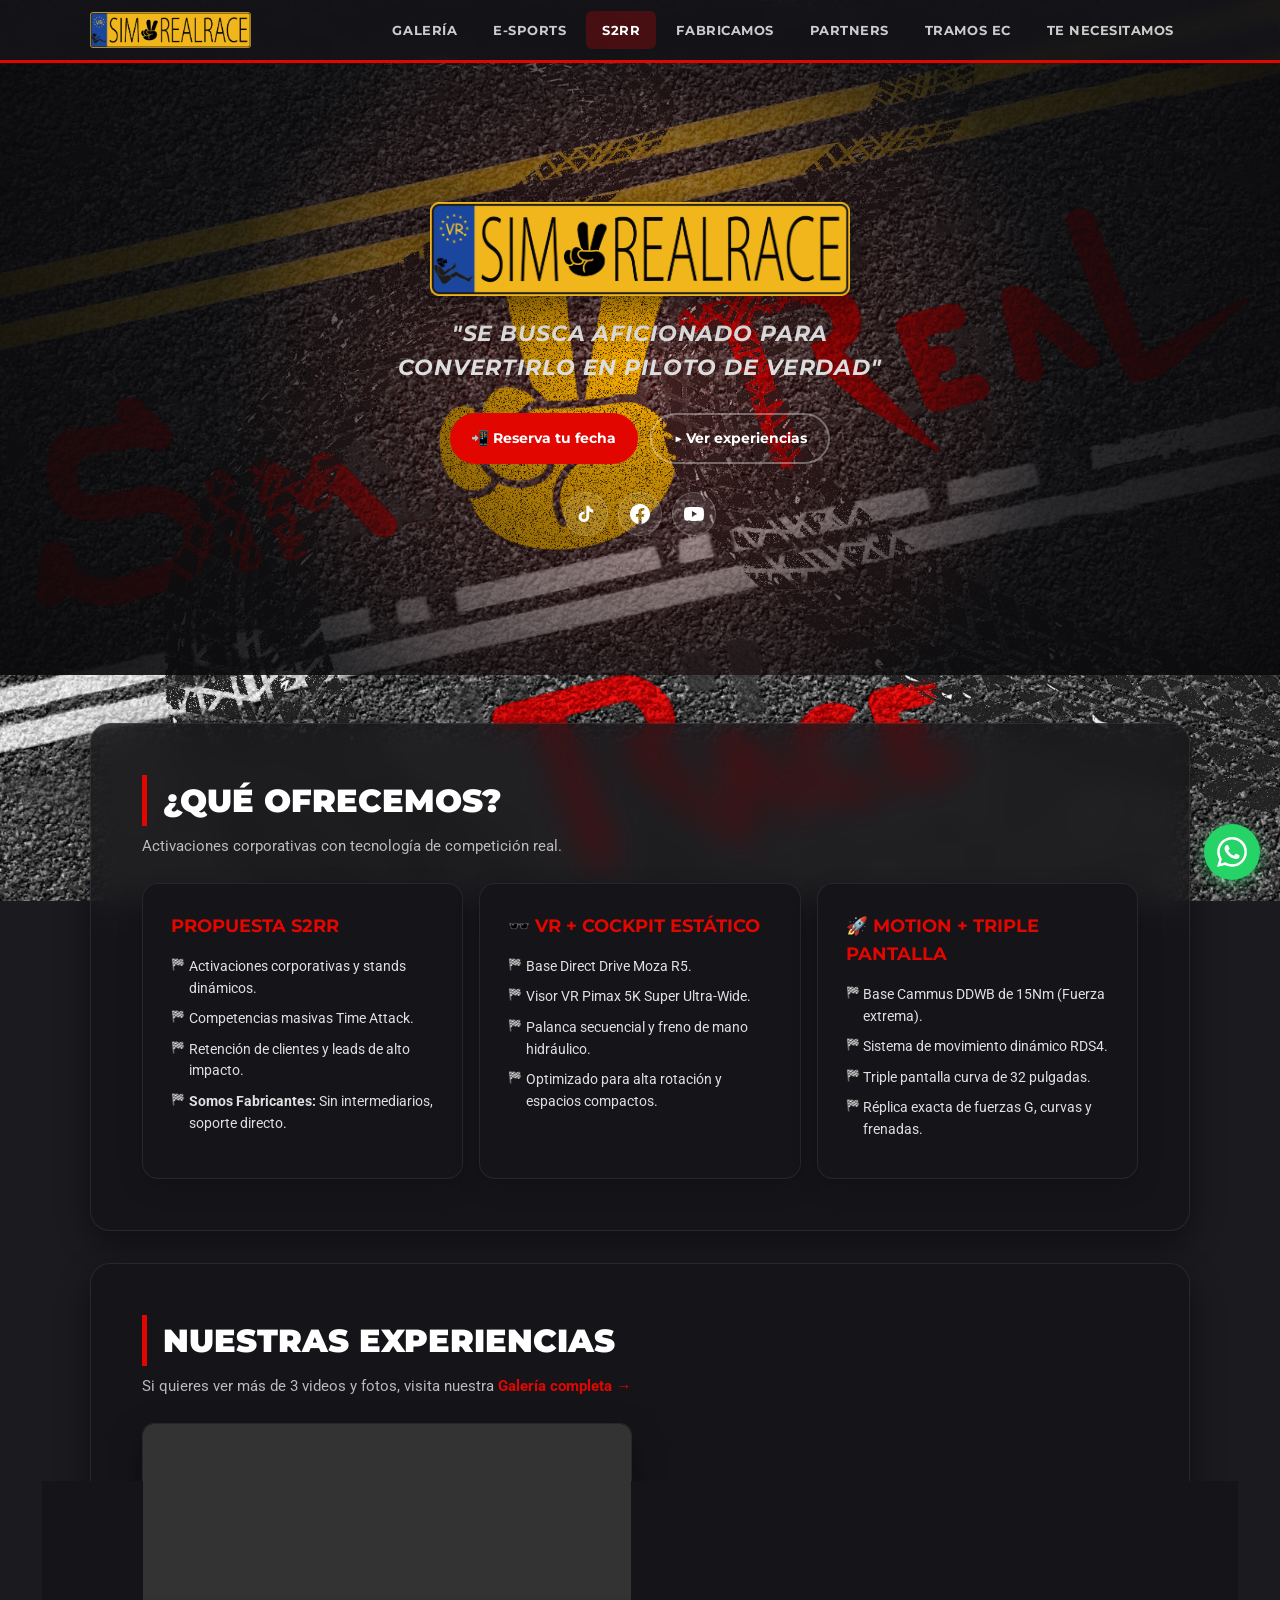
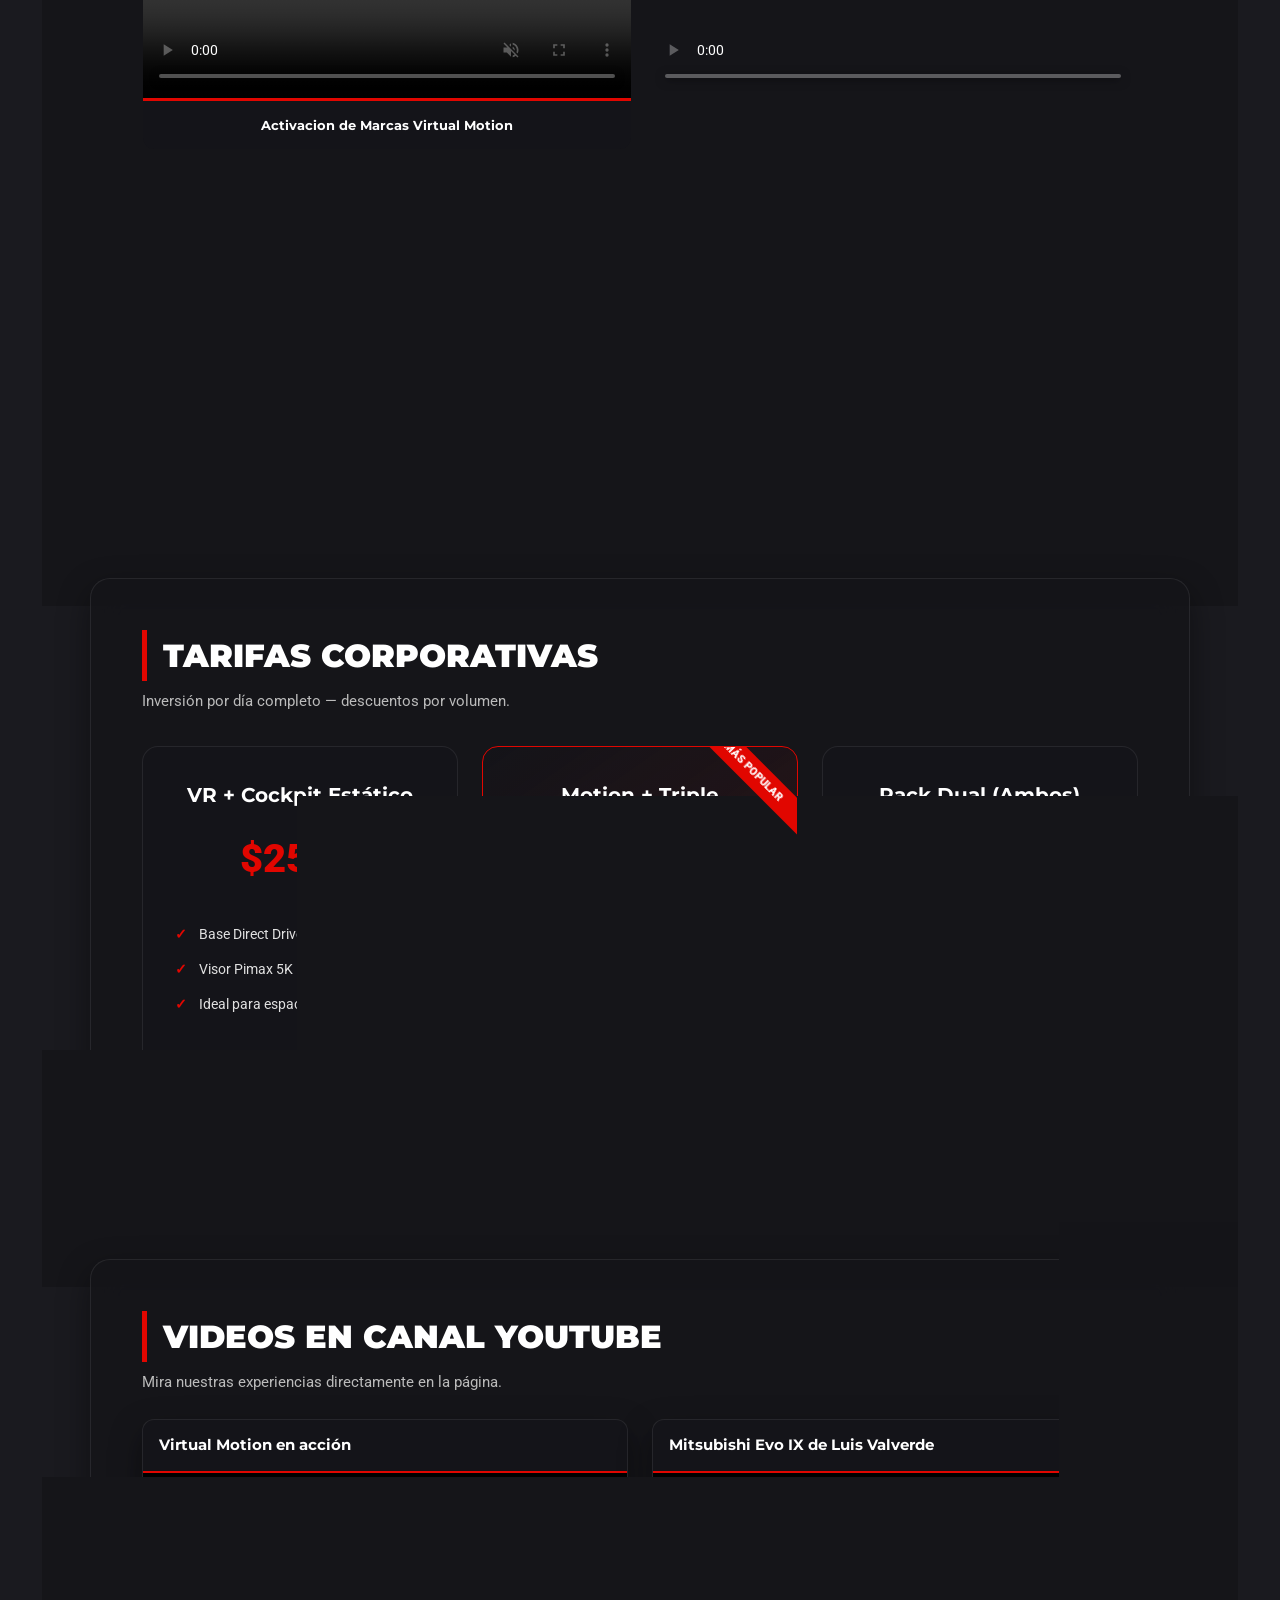
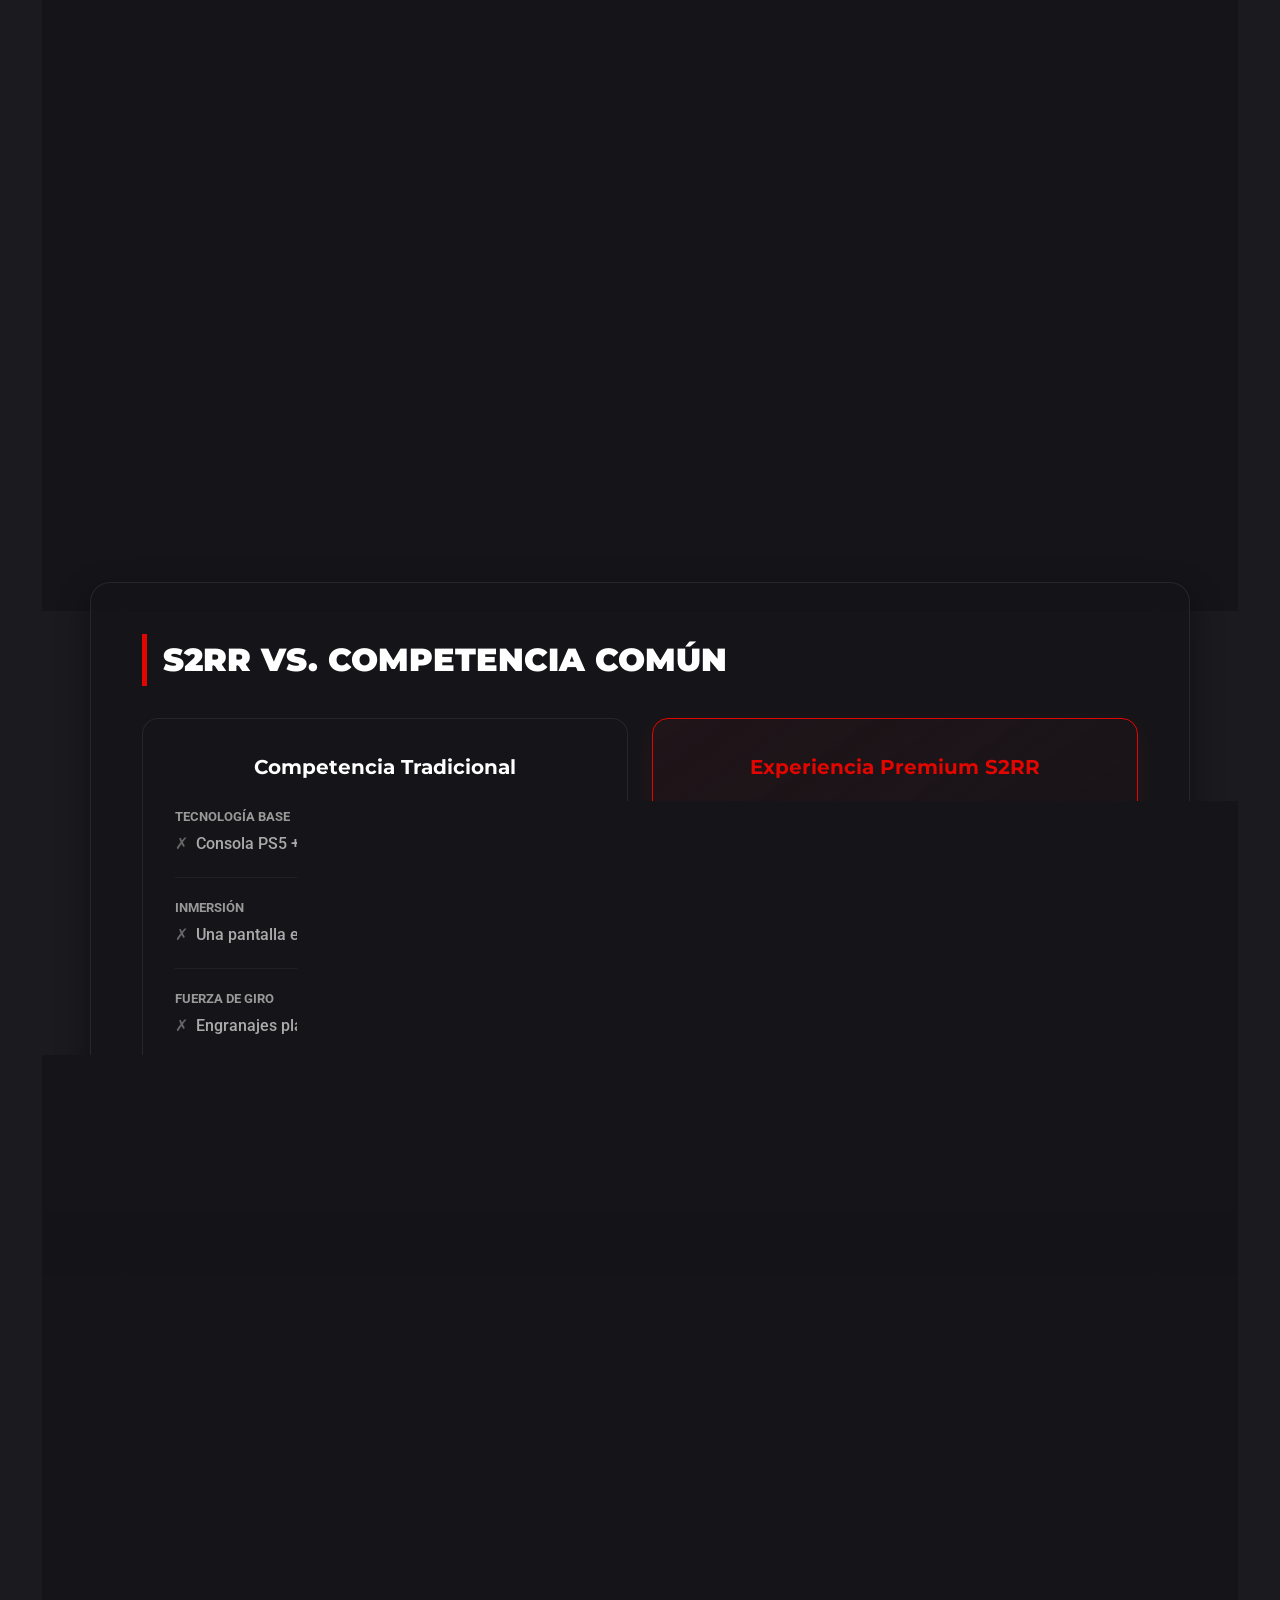
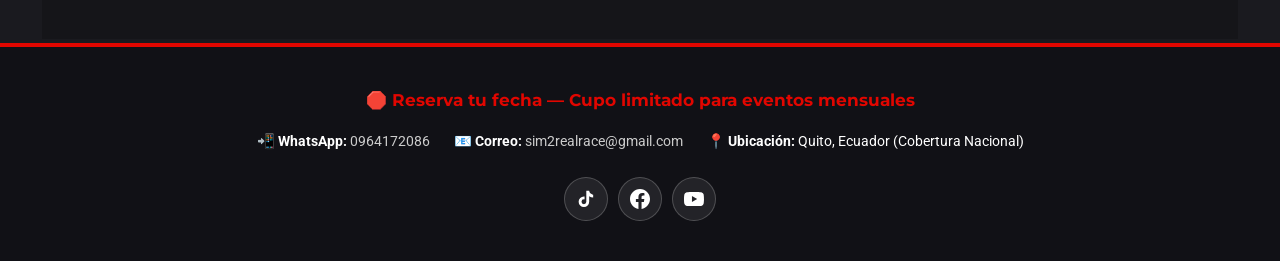
==== index.html @ 5e405fc9 "Initial commit of S2RR website" ====
<!DOCTYPE html>
<html lang="es">

<head>
    <meta charset="UTF-8">
    <meta name="viewport" content="width=device-width, initial-scale=1.0">
    <meta name="description"
        content="Sim2RealRace — Simuladores de carreras premium para activaciones corporativas, eventos y experiencias VR + Motion en Ecuador.">
    <title>S2RR — Sim2RealRace | Simuladores Premium</title>
    <link rel="preconnect" href="https://fonts.googleapis.com">
    <link rel="preconnect" href="https://fonts.gstatic.com" crossorigin>
    <link
        href="https://fonts.googleapis.com/css2?family=Montserrat:ital,wght@0,700;1,900&family=Roboto:wght@400;700&display=swap"
        rel="stylesheet">
    <link rel="stylesheet" href="css/site.css">
</head>

<body data-page="s2rr">

    <nav class="navbar">
        <div class="nav-inner">
            <a class="nav-brand" href="index.html">
                <img src="S2RR LOGO PLATE.png" alt="S2RR">
            </a>
            <button class="nav-toggle" aria-label="Menú" aria-expanded="false">☰</button>
            <ul class="nav-menu">
                <li><a href="galeria.html" data-nav="galeria">Galería</a></li>
                <li><a href="esports.html" data-nav="esports">E-Sports</a></li>
                <li><a href="index.html" data-nav="s2rr">S2RR</a></li>
                <li><a href="fabricamos.html" data-nav="fabricamos">Fabricamos</a></li>
                <li><a href="partners.html" data-nav="partners">Partners</a></li>
                <li><a href="tramos.html" data-nav="tramos">Tramos EC</a></li>
                <li><a href="trabaja.html" data-nav="trabaja">Te Necesitamos</a></li>
            </ul>
        </div>
    </nav>

    <header class="hero" id="inicio">
        <div class="hero-overlay" aria-hidden="true"></div>
        <div class="hero-content">
            <img class="hero-logo" src="S2RR LOGO PLATE.png" alt="Sim2RealRace — S2RR">
            <p class="hero-slogan">"Se busca Aficionado para convertirlo en Piloto de verdad"</p>
            <div class="hero-actions">
                <a class="btn btn-primary" data-whatsapp href="#">📲 Reserva tu fecha</a>
                <a class="btn btn-outline" href="#experiencias">▶ Ver experiencias</a>
            </div>
            <div class="social-bar" id="hero-social"></div>
        </div>
    </header>

    <main>
        <!-- 1. Qué Ofrecemos -->
        <section class="page-section" id="servicios">
            <div class="container">
                <div class="section-panel">
                    <h2 class="section-title">¿Qué Ofrecemos?</h2>
                    <p class="section-sub">Activaciones corporativas con tecnología de competición real.</p>
                    <div class="columns-grid">
                        <div class="column-card reveal">
                            <h3>PROPUESTA S2RR</h3>
                            <ul>
                                <li>Activaciones corporativas y stands dinámicos.</li>
                                <li>Competencias masivas Time Attack.</li>
                                <li>Retención de clientes y leads de alto impacto.</li>
                                <li><strong>Somos Fabricantes:</strong> Sin intermediarios, soporte directo.</li>
                            </ul>
                        </div>
                        <div class="column-card reveal reveal-delay-1">
                            <h3>🕶️ VR + COCKPIT ESTÁTICO</h3>
                            <ul>
                                <li>Base Direct Drive Moza R5.</li>
                                <li>Visor VR Pimax 5K Super Ultra-Wide.</li>
                                <li>Palanca secuencial y freno de mano hidráulico.</li>
                                <li>Optimizado para alta rotación y espacios compactos.</li>
                            </ul>
                        </div>
                        <div class="column-card reveal reveal-delay-2">
                            <h3>🚀 MOTION + TRIPLE PANTALLA</h3>
                            <ul>
                                <li>Base Cammus DDWB de 15Nm (Fuerza extrema).</li>
                                <li>Sistema de movimiento dinámico RDS4.</li>
                                <li>Triple pantalla curva de 32 pulgadas.</li>
                                <li>Réplica exacta de fuerzas G, curvas y frenadas.</li>
                            </ul>
                        </div>
                    </div>
                </div>
            </div>
        </section>

        <!-- 2. Nuestras Experiencias (4 destacados) -->
        <section class="page-section" id="experiencias">
            <div class="container">
                <div class="section-panel">
                    <h2 class="section-title">Nuestras Experiencias</h2>
                    <p class="section-sub">Si quieres ver más de 3 videos y fotos, visita nuestra <a href="galeria.html"
                            style="color:var(--rojo);font-weight:700;">Galería completa →</a></p>
                    <div class="experience-grid" id="experience-grid"></div>
                </div>
            </div>
        </section>

        <!-- 3. Tarifas -->
        <section class="page-section" id="tarifas">
            <div class="container">
                <div class="section-panel">
                    <h2 class="section-title">Tarifas Corporativas</h2>
                    <p class="section-sub">Inversión por día completo — descuentos por volumen.</p>
                    <div class="pricing-grid">
                        <div class="pricing-card reveal">
                            <h3 class="pricing-title">VR + Cockpit Estático</h3>
                            <div class="pricing-price">$250<span>/día</span></div>
                            <ul class="pricing-features">
                                <li>Base Direct Drive 5Nm</li>
                                <li>Visor Pimax 5K</li>
                                <li>Ideal para espacios compactos</li>
                            </ul>
                            <div class="volume-discount">Pack 3 Días: -8% | Pack 5 Días: -16%</div>
                        </div>
                        <div class="pricing-card premium reveal reveal-delay-1">
                            <h3 class="pricing-title">Motion + Triple Pantalla</h3>
                            <div class="pricing-price">$350<span>/día</span></div>
                            <ul class="pricing-features">
                                <li>Base Cammus 15Nm (Fuerza Extrema)</li>
                                <li>Sistema de Movimiento RDS4</li>
                                <li>Triple pantalla curva 32"</li>
                                <li>Inmersión total de competición</li>
                            </ul>
                        </div>
                        <div class="pricing-card reveal reveal-delay-2">
                            <h3 class="pricing-title">Pack Dual (Ambos)</h3>
                            <div class="pricing-price">$500<span>/día</span></div>
                            <ul class="pricing-features">
                                <li>Incluye Simulador VR</li>
                                <li>Incluye Simulador Motion</li>
                                <li>Para eventos masivos</li>
                            </ul>
                        </div>
                    </div>
                </div>
            </div>
        </section>

        <!-- 4. YouTube (embedded, larger) -->
        <section class="page-section" id="youtube">
            <div class="container">
                <div class="section-panel">
                    <h2 class="section-title">Videos en canal YouTube</h2>
                    <p class="section-sub">Mira nuestras experiencias directamente en la página.</p>
                    <div class="youtube-section-grid" id="youtube-embeds"></div>
                </div>
            </div>
        </section>

        <!-- Extra sections -->
        <section class="page-section" id="comparativa">
            <div class="container">
                <div class="section-panel">
                    <h2 class="section-title">S2RR vs. Competencia Común</h2>
                    <div class="comparison-grid">
                        <div class="comparison-card reveal">
                            <h3>Competencia Tradicional</h3>
                            <ul class="comparison-list">
                                <li>
                                    <span class="comparison-label">Tecnología Base</span>
                                    <span class="comparison-value"><span class="icon-cross">✗</span> Consola PS5 +
                                        Volante de juguete</span>
                                </li>
                                <li>
                                    <span class="comparison-label">Inmersión</span>
                                    <span class="comparison-value"><span class="icon-cross">✗</span> Una pantalla
                                        estándar</span>
                                </li>
                                <li>
                                    <span class="comparison-label">Fuerza de Giro</span>
                                    <span class="comparison-value"><span class="icon-cross">✗</span> Engranajes
                                        plásticos (Irreal)</span>
                                </li>
                                <li>
                                    <span class="comparison-label">Inversión Promedio</span>
                                    <span class="comparison-value">$300 / día</span>
                                </li>
                            </ul>
                        </div>
                        <div class="comparison-card s2rr reveal reveal-delay-1">
                            <h3>Experiencia Premium S2RR</h3>
                            <ul class="comparison-list">
                                <li>
                                    <span class="comparison-label">Tecnología Base</span>
                                    <span class="comparison-value"><span class="icon-check">✓</span> Direct Drive
                                        Profesional</span>
                                </li>
                                <li>
                                    <span class="comparison-label">Inmersión</span>
                                    <span class="comparison-value"><span class="icon-check">✓</span> Movimiento Real o
                                        VR 5K</span>
                                </li>
                                <li>
                                    <span class="comparison-label">Fuerza de Giro</span>
                                    <span class="comparison-value"><span class="icon-check">✓</span> Hasta 15Nm (Fuerza
                                        real)</span>
                                </li>
                                <li>
                                    <span class="comparison-label">Inversión Base</span>
                                    <span class="comparison-value">Desde $250 a $350 / día</span>
                                </li>
                            </ul>
                        </div>
                    </div>
                </div>
            </div>
        </section>

        <section class="page-section" id="beneficios">
            <div class="container">
                <div class="section-panel">
                    <h2 class="section-title">¿Por qué Elegirnos?</h2>
                    <div class="bullets-container">
                        <div class="bullet-item">
                            <div class="icon">🏎️</div>
                            <h4>Movimiento Real</h4>
                            <p>El asiento se inclina y empuja simulando la telemetría real del circuito.</p>
                        </div>
                        <div class="bullet-item">
                            <div class="icon">🕶️</div>
                            <h4>Inmersión Total</h4>
                            <p>El cliente se olvida del entorno y se conecta al 100% con tu marca.</p>
                        </div>
                        <div class="bullet-item">
                            <div class="icon">📸</div>
                            <h4>Contenido Viral</h4>
                            <p>Fotos y videos en alta resolución incluidos para reventar TikTok e Instagram.</p>
                        </div>
                    </div>
                </div>
            </div>
        </section>
    </main>

    <footer class="footer" id="contacto">
        <h3>🛑 Reserva tu fecha — Cupo limitado para eventos mensuales</h3>
        <div class="contact-info">
            <span><strong>📲 WhatsApp:</strong> <a data-whatsapp href="#" style="color:#ccc;">0964172086</a></span>
            <span><strong>📧 Correo:</strong> <a id="footer-email" href="#" style="color:#ccc;"></a></span>
            <span><strong>📍 Ubicación:</strong> Quito, Ecuador (Cobertura Nacional)</span>
        </div>
        <div class="social-bar" id="footer-social"></div>
    </footer>

    <a class="whatsapp-float" data-whatsapp href="#" aria-label="Contactar por WhatsApp">
        <svg viewBox="0 0 24 24">
            <path
                d="M17.472 14.382c-.297-.149-1.758-.867-2.03-.967-.273-.099-.471-.148-.67.15-.197.297-.767.966-.94 1.164-.173.199-.347.223-.644.075-.297-.15-1.255-.463-2.39-1.475-.883-.788-1.48-1.761-1.653-2.059-.173-.297-.018-.458.13-.606.134-.133.298-.347.446-.52.149-.174.198-.298.298-.497.099-.198.05-.371-.025-.52-.075-.149-.669-1.612-.916-2.207-.242-.579-.487-.5-.669-.51-.173-.008-.371-.01-.57-.01-.198 0-.52.074-.792.372-.272.297-1.04 1.016-1.04 2.479 0 1.462 1.065 2.875 1.213 3.074.149.198 2.096 3.2 5.077 4.487.709.306 1.262.489 1.694.625.712.227 1.36.195 1.871.118.571-.085 1.758-.719 2.006-1.413.248-.694.248-1.289.173-1.413-.074-.124-.272-.198-.57-.347m-5.421 7.403h-.004a9.87 9.87 0 01-5.031-1.378l-.361-.214-3.741.982.998-3.648-.235-.374a9.86 9.86 0 01-1.51-5.26c.001-5.45 4.436-9.884 9.888-9.884 2.64 0 5.122 1.03 6.988 2.898a9.825 9.825 0 012.893 6.994c-.003 5.45-4.435 9.884-9.884 9.884m8.413-18.297A11.815 11.815 0 0012.05 0C5.495 0 .16 5.335.157 11.892c0 2.096.547 4.142 1.588 5.945L.057 24l6.305-1.654a11.882 11.882 0 005.683 1.448h.005c6.554 0 11.89-5.335 11.893-11.893a11.821 11.821 0 00-3.48-8.413z" />
        </svg>
    </a>

    <script src="js/gallery-data.js"></script>
    <script src="js/config.js"></script>
    <script src="js/site.js"></script>
    <script>
        function buildExperiences() {
            const grid = document.getElementById('experience-grid');
            if (!grid || typeof GALLERY_MEDIA === 'undefined') return;

            // Get all videos — autoplay both
            const videos = GALLERY_MEDIA.filter(i => i.type === 'video');
            // Get all photos — pick 2 randomly
            const photos = GALLERY_MEDIA.filter(i => i.type === 'photo');
            const shuffled = photos.sort(() => Math.random() - 0.5).slice(0, 2);
            const items = [...videos, ...shuffled];

            items.forEach(item => {
                const card = document.createElement('article');
                card.className = 'experience-square reveal';

                const mediaWrap = document.createElement('div');
                mediaWrap.className = 'media-wrap';

                if (item.type === 'video') {
                    const video = document.createElement('video');
                    video.src = item.src;
                    video.autoplay = true;
                    video.muted = true;
                    video.loop = true;
                    video.playsInline = true;
                    video.controls = true;
                    video.preload = 'auto';
                    mediaWrap.appendChild(video);
                } else {
                    const img = document.createElement('img');
                    img.src = item.src;
                    img.alt = item.title;
                    img.loading = 'lazy';
                    mediaWrap.appendChild(img);
                }

                const label = document.createElement('p');
                label.className = 'label';
                label.textContent = item.title;

                card.appendChild(mediaWrap);
                card.appendChild(label);
                grid.appendChild(card);
            });
        }

        function buildYouTubeEmbeds() {
            const grid = document.getElementById('youtube-embeds');
            if (!grid) return;

            SITE.youtubeVideos.forEach(video => {
                const id = extractYouTubeId(video.id || video.url);
                if (!id) return;

                const card = document.createElement('article');
                card.className = 'youtube-embed-card';

                const title = document.createElement('h3');
                title.textContent = video.title || 'Video S2RR';

                const wrap = document.createElement('div');
                wrap.className = 'youtube-embed-wrap';

                const iframe = document.createElement('iframe');
                iframe.src = `https://www.youtube-nocookie.com/embed/${id}?rel=0`;
                iframe.title = video.title || 'Video S2RR';
                iframe.allow = 'accelerometer; autoplay; clipboard-write; encrypted-media; gyroscope; picture-in-picture; web-share';
                iframe.allowFullscreen = true;
                iframe.loading = 'lazy';

                wrap.appendChild(iframe);
                card.appendChild(title);
                card.appendChild(wrap);
                grid.appendChild(card);
            });
        }

        document.addEventListener('DOMContentLoaded', () => {
            buildExperiences();
            buildYouTubeEmbeds();
            // Re-run observer to pick up dynamically created .reveal elements
            initRevealObserver();
        });
    </script>

</body>

</html>
---- css/site.css ----
:root {
    --rojo: #E10600;
    --rojo-glow: rgba(225, 6, 0, 0.4);
    --oscuro: #0a0a0c;
    --oscuro-secundario: #141419;
    --gris: #F4F4F6;
    --texto: #e0e0e0;
    --blanco: #ffffff;
    --sombra: 0 12px 32px rgba(0, 0, 0, 0.4);
    --sombra-roja: 0 8px 24px var(--rojo-glow);
    --panel: rgba(20, 20, 25, 0.75);
    --panel-border: rgba(255, 255, 255, 0.08);
}

*, *::before, *::after { box-sizing: border-box; margin: 0; padding: 0; }

html { scroll-behavior: smooth; }

body {
    font-family: 'Roboto', sans-serif;
    color: var(--texto);
    line-height: 1.6;
    min-height: 100vh;
    background-color: #1a1a1f;
    background-image: url('../S2RR asfalto copy.jpg');
    background-position: center center;
    background-size: cover;
    background-attachment: fixed;
    background-repeat: no-repeat;
}

img, video { max-width: 100%; display: block; }

a { color: inherit; text-decoration: none; }

.container {
    width: min(1100px, 100% - 2rem);
    margin-inline: auto;
}

.section-panel {
    background: var(--panel);
    border: 1px solid var(--panel-border);
    border-radius: 20px;
    padding: clamp(2rem, 4vw, 3.5rem);
    box-shadow: var(--sombra);
    backdrop-filter: blur(16px);
    -webkit-backdrop-filter: blur(16px);
}

/* ── Navbar ── */
.navbar {
    position: sticky;
    top: 0;
    z-index: 800;
    background: rgba(17, 17, 22, 0.96);
    border-bottom: 3px solid var(--rojo);
    backdrop-filter: blur(8px);
}

.nav-inner {
    width: min(1100px, 100% - 2rem);
    margin-inline: auto;
    display: flex;
    align-items: center;
    justify-content: space-between;
    min-height: 60px;
    gap: 1rem;
}

.nav-brand {
    display: flex;
    align-items: center;
    gap: .6rem;
    color: var(--blanco);
    font-family: 'Montserrat', sans-serif;
    font-weight: 900;
    font-size: .95rem;
    letter-spacing: -.02em;
}

.nav-brand img { height: 36px; width: auto; }

.nav-toggle {
    display: none;
    background: none;
    border: 1px solid rgba(255,255,255,.25);
    color: var(--blanco);
    font-size: 1.25rem;
    padding: .35rem .65rem;
    border-radius: 6px;
    cursor: pointer;
}

.nav-menu {
    display: flex;
    gap: .25rem;
    list-style: none;
}

.nav-menu a {
    display: block;
    padding: .55rem 1rem;
    color: #ccc;
    font-family: 'Montserrat', sans-serif;
    font-weight: 700;
    font-size: .82rem;
    text-transform: uppercase;
    letter-spacing: .04em;
    border-radius: 6px;
    transition: color .15s, background .15s;
}

.nav-menu a:hover,
.nav-menu a.active {
    color: var(--blanco);
    background: rgba(225, 6, 0, .25);
}

/* ── Hero ── */
.hero {
    position: relative;
    min-height: 68vh;
    display: flex;
    align-items: center;
    justify-content: center;
    text-align: center;
    color: var(--blanco);
}

.hero-overlay {
    position: absolute;
    inset: 0;
    background: radial-gradient(circle at center, rgba(225,6,0,0.15) 0%, rgba(10,10,12,0.85) 60%, rgba(10,10,12,0.95) 100%);
}

.hero-content {
    position: relative;
    z-index: 2;
    padding: 3rem 1rem;
}

.hero-logo {
    width: min(420px, 88vw);
    margin: 0 auto 1.25rem;
    filter: drop-shadow(0 4px 20px rgba(0,0,0,.5));
}

.hero-slogan {
    font-family: 'Montserrat', sans-serif;
    font-style: italic;
    font-weight: 700;
    font-size: clamp(1rem, 2.5vw, 1.35rem);
    color: #ddd;
    text-transform: uppercase;
    letter-spacing: .04em;
    max-width: 36ch;
    margin: 0 auto 1.75rem;
}

.hero-actions {
    display: flex;
    flex-wrap: wrap;
    gap: .75rem;
    justify-content: center;
    margin-bottom: 1.75rem;
}

.btn {
    display: inline-flex;
    align-items: center;
    gap: .5rem;
    padding: .75rem 1.35rem;
    border-radius: 999px;
    font-family: 'Montserrat', sans-serif;
    font-weight: 700;
    font-size: .9rem;
    border: none;
    cursor: pointer;
    transition: transform .15s, box-shadow .15s;
}

.btn:hover { transform: translateY(-2px); box-shadow: var(--sombra); }

.btn-primary { background: var(--rojo); color: var(--blanco); }

.btn-outline {
    background: transparent;
    color: var(--blanco);
    border: 2px solid rgba(255,255,255,.35);
}

.social-bar { display: flex; gap: .65rem; justify-content: center; }

.social-btn {
    width: 44px;
    height: 44px;
    border-radius: 50%;
    display: flex;
    align-items: center;
    justify-content: center;
    background: rgba(255,255,255,.1);
    border: 1px solid rgba(255,255,255,.2);
    color: var(--blanco);
    transition: background .15s, transform .15s;
}

.social-btn:hover { background: var(--rojo); transform: scale(1.08); }

.social-btn svg { width: 20px; height: 20px; fill: currentColor; }

/* ── Sections ── */
main { padding: 2rem 0 3rem; }

section.page-section { padding: 1rem 0; }

.section-title {
    font-family: 'Montserrat', sans-serif;
    font-weight: 900;
    font-size: clamp(1.5rem, 3.5vw, 2rem);
    color: var(--blanco);
    margin-bottom: .5rem;
    text-transform: uppercase;
    border-left: 5px solid var(--rojo);
    padding-left: 1rem;
}

.section-sub {
    color: #bbb;
    margin-bottom: 1.5rem;
    font-size: .95rem;
}

.page-header {
    padding: 2.5rem 0 1rem;
    text-align: center;
    color: var(--blanco);
}

.page-header h1 {
    font-family: 'Montserrat', sans-serif;
    font-weight: 900;
    font-style: italic;
    font-size: clamp(1.75rem, 4vw, 2.5rem);
    text-transform: uppercase;
    margin-bottom: .5rem;
}

.page-header p { color: #ccc; font-size: .95rem; }

/* ── Experience squares (main page) ── */
.experience-grid {
    display: grid;
    grid-template-columns: repeat(2, 1fr);
    gap: 1rem;
}

.experience-square {
    background: var(--oscuro-secundario);
    border-radius: 12px;
    overflow: hidden;
    box-shadow: var(--sombra);
    border: 1px solid var(--panel-border);
    display: flex;
    flex-direction: column;
}

.experience-square .media-wrap {
    aspect-ratio: 16/9;
    background: #0a0a0c;
    display: flex;
    align-items: center;
    justify-content: center;
    overflow: hidden;
}

.experience-square video,
.experience-square img {
    width: 100%;
    height: 100%;
    object-fit: cover;
}

.experience-square .label {
    padding: .85rem 1rem;
    font-family: 'Montserrat', sans-serif;
    font-size: .82rem;
    font-weight: 700;
    text-align: center;
    color: var(--blanco);
    border-top: 3px solid var(--rojo);
    background: var(--oscuro-secundario);
}

/* ── YouTube embeds (main page) ── */
.youtube-section-grid {
    display: grid;
    grid-template-columns: 1fr;
    gap: 1.5rem;
}

.youtube-embed-card {
    background: var(--oscuro-secundario);
    border-radius: 12px;
    overflow: hidden;
    box-shadow: var(--sombra);
    border: 1px solid var(--panel-border);
}

.youtube-embed-card h3 {
    padding: .85rem 1rem;
    font-family: 'Montserrat', sans-serif;
    font-size: .95rem;
    color: var(--blanco);
    border-bottom: 2px solid var(--rojo);
}

.youtube-embed-wrap {
    position: relative;
    width: 100%;
    padding-bottom: 56.25%;
    background: #000;
}

.youtube-embed-wrap iframe {
    position: absolute;
    inset: 0;
    width: 100%;
    height: 100%;
    border: none;
}

/* ── Gallery page ── */
.gallery-divider {
    margin: 2rem 0 1rem;
    font-family: 'Montserrat', sans-serif;
    font-size: .8rem;
    font-weight: 700;
    text-transform: uppercase;
    letter-spacing: .08em;
    color: #aaa;
}

.gallery-grid {
    display: grid;
    grid-template-columns: repeat(auto-fill, minmax(160px, 1fr));
    gap: .85rem;
}

.gallery-item {
    position: relative;
    aspect-ratio: 1;
    border-radius: 10px;
    overflow: hidden;
    cursor: pointer;
    border: none;
    padding: 0;
    background: var(--oscuro);
    box-shadow: 0 4px 12px rgba(0,0,0,.15);
    transition: transform .15s, box-shadow .15s;
}

.gallery-item:hover {
    transform: scale(1.03);
    box-shadow: var(--sombra);
}

.gallery-item img {
    width: 100%;
    height: 100%;
    object-fit: cover;
}

.gallery-item .play-icon {
    position: absolute;
    inset: 0;
    display: flex;
    align-items: center;
    justify-content: center;
    background: rgba(0,0,0,.35);
    color: var(--blanco);
    font-size: 2rem;
    pointer-events: none;
}

.gallery-item .item-label {
    position: absolute;
    bottom: 0;
    left: 0;
    right: 0;
    padding: .4rem .55rem;
    background: linear-gradient(transparent, rgba(0,0,0,.8));
    color: var(--blanco);
    font-size: .68rem;
    font-weight: 700;
    text-align: left;
    line-height: 1.2;
    pointer-events: none;
}

.gallery-full-grid {
    display: grid;
    grid-template-columns: 1fr;
    gap: 1.5rem;
}

.gallery-full-card {
    background: var(--oscuro-secundario);
    border-radius: 12px;
    overflow: hidden;
    box-shadow: var(--sombra);
    border: 1px solid var(--panel-border);
}

.gallery-full-card h3 {
    padding: .85rem 1rem;
    font-family: 'Montserrat', sans-serif;
    font-size: .9rem;
    color: var(--blanco);
    border-bottom: 2px solid var(--rojo);
}

.gallery-full-card video,
.gallery-full-card img {
    width: 100%;
    height: auto;
    display: block;
}

.gallery-full-card .media-inner {
    background: #0a0a0c;
    display: flex;
    align-items: center;
    justify-content: center;
}

.gallery-full-card video {
    max-height: 70vh;
    object-fit: contain;
}

/* ── Services ── */
.columns-grid {
    display: grid;
    grid-template-columns: repeat(3, 1fr);
    gap: 1rem;
}

.column-card {
    background: var(--oscuro-secundario);
    border: 1px solid var(--panel-border);
    padding: 1.75rem;
    border-radius: 16px;
    box-shadow: 0 8px 24px rgba(0,0,0,.2);
    transition: transform 0.3s ease, box-shadow 0.3s ease;
}

.column-card:hover {
    transform: translateY(-5px);
    box-shadow: var(--sombra-roja);
    border-color: rgba(225, 6, 0, 0.3);
}

.column-card h3 {
    font-family: 'Montserrat', sans-serif;
    font-size: 1.1rem;
    margin-bottom: 1rem;
    color: var(--rojo);
}

.column-card ul { list-style: none; }

.column-card li {
    font-size: .85rem;
    margin-bottom: .55rem;
    padding-left: 1.1rem;
    position: relative;
    color: var(--texto);
}

.column-card li::before {
    content: "🏁";
    position: absolute;
    left: 0;
    font-size: .7rem;
}

/* ── Premium Pricing Cards ── */
.pricing-grid {
    display: grid;
    grid-template-columns: repeat(auto-fit, minmax(280px, 1fr));
    gap: 1.5rem;
    margin-top: 2rem;
}

.pricing-card {
    background: var(--oscuro-secundario);
    border: 1px solid var(--panel-border);
    border-radius: 16px;
    padding: 2rem;
    text-align: center;
    display: flex;
    flex-direction: column;
    transition: transform 0.3s, box-shadow 0.3s;
}

.pricing-card:hover {
    transform: translateY(-8px);
    box-shadow: var(--sombra-roja);
    border-color: var(--rojo);
}

.pricing-card.premium {
    background: linear-gradient(145deg, var(--oscuro-secundario) 0%, rgba(225,6,0,0.15) 100%);
    border: 1px solid var(--rojo);
    position: relative;
    overflow: hidden;
}

.pricing-card.premium::before {
    content: "MÁS POPULAR";
    position: absolute;
    top: 12px;
    right: -35px;
    background: var(--rojo);
    color: var(--blanco);
    font-size: 0.7rem;
    font-weight: 900;
    padding: 4px 40px;
    transform: rotate(45deg);
}

.pricing-title {
    font-family: 'Montserrat', sans-serif;
    font-size: 1.25rem;
    font-weight: 700;
    color: var(--blanco);
    margin-bottom: 1rem;
}

.pricing-price {
    font-size: 2.5rem;
    font-weight: 900;
    color: var(--rojo);
    margin-bottom: 0.5rem;
}

.pricing-price span {
    font-size: 1rem;
    color: #999;
    font-weight: 400;
}

.pricing-features {
    list-style: none;
    margin: 1.5rem 0;
    text-align: left;
    flex-grow: 1;
}

.pricing-features li {
    font-size: 0.9rem;
    margin-bottom: 0.75rem;
    padding-left: 1.5rem;
    position: relative;
    color: var(--texto);
}

.pricing-features li::before {
    content: "✓";
    color: var(--rojo);
    position: absolute;
    left: 0;
    font-weight: bold;
}

.volume-discount {
    margin-top: 1rem;
    padding-top: 1rem;
    border-top: 1px dashed var(--panel-border);
    font-size: 0.85rem;
    color: #aaa;
}

/* ── Comparison List ── */
.comparison-grid {
    display: grid;
    grid-template-columns: 1fr 1fr;
    gap: 1.5rem;
    margin-top: 2rem;
}

.comparison-card {
    background: var(--oscuro-secundario);
    border: 1px solid var(--panel-border);
    border-radius: 16px;
    padding: 2rem;
}

.comparison-card.s2rr {
    border: 1px solid var(--rojo);
    background: linear-gradient(145deg, rgba(225,6,0,0.05) 0%, var(--oscuro-secundario) 100%);
    box-shadow: 0 8px 24px rgba(225,6,0,0.1);
}

.comparison-card h3 {
    font-family: 'Montserrat', sans-serif;
    font-size: 1.25rem;
    margin-bottom: 1.5rem;
    text-align: center;
    color: var(--blanco);
}

.comparison-card.s2rr h3 { color: var(--rojo); }

.comparison-list { list-style: none; }

.comparison-list li {
    display: flex;
    flex-direction: column;
    margin-bottom: 1.25rem;
    padding-bottom: 1.25rem;
    border-bottom: 1px solid rgba(255,255,255,0.05);
}

.comparison-list li:last-child {
    border-bottom: none;
    margin-bottom: 0;
    padding-bottom: 0;
}

.comparison-label {
    font-size: 0.8rem;
    text-transform: uppercase;
    color: #999;
    margin-bottom: 0.25rem;
    font-weight: 700;
}

.comparison-value {
    font-size: 1rem;
    font-weight: 500;
    display: flex;
    align-items: center;
    gap: 0.5rem;
}

.comparison-card.s2rr .comparison-value { color: var(--blanco); }
.comparison-card:not(.s2rr) .comparison-value { color: #aaa; }

.icon-check { color: var(--rojo); font-weight: bold; }
.icon-cross { color: #666; }

/* ── Benefits ── */
.bullets-container {
    display: grid;
    grid-template-columns: repeat(3, 1fr);
    gap: 1rem;
}

.bullet-item {
    background: var(--oscuro-secundario);
    padding: 1.25rem;
    border-radius: 12px;
    text-align: center;
    border-top: 4px solid var(--rojo);
    box-shadow: 0 4px 12px rgba(0,0,0,.2);
    border: 1px solid var(--panel-border);
}

.bullet-item .icon { font-size: 2rem; margin-bottom: .35rem; }

.bullet-item h4 {
    font-family: 'Montserrat', sans-serif;
    font-size: .9rem;
    margin-bottom: .35rem;
    color: var(--blanco);
}

.bullet-item p { font-size: .8rem; color: #bbb; }

/* ── Footer ── */
.footer {
    background: rgba(17, 17, 22, 0.97);
    color: var(--blanco);
    text-align: center;
    padding: 2.5rem 1rem;
    border-top: 4px solid var(--rojo);
}

.footer h3 {
    font-family: 'Montserrat', sans-serif;
    color: var(--rojo);
    margin-bottom: 1rem;
    font-size: 1.05rem;
}

.contact-info {
    display: flex;
    justify-content: center;
    gap: 1.5rem;
    flex-wrap: wrap;
    font-size: .9rem;
    margin-bottom: 1.5rem;
}

.footer .social-btn { background: rgba(255,255,255,.08); }

/* ── Modal ── */
.modal {
    display: none;
    position: fixed;
    inset: 0;
    z-index: 1000;
    background: rgba(0,0,0,.88);
    align-items: center;
    justify-content: center;
    padding: 1rem;
}

.modal.open { display: flex; }

.modal-box {
    position: relative;
    width: min(900px, 100%);
    background: #000;
    border-radius: 12px;
    overflow: hidden;
}

.modal-close {
    position: absolute;
    top: .5rem;
    right: .75rem;
    z-index: 2;
    background: rgba(0,0,0,.6);
    border: none;
    color: var(--blanco);
    font-size: 1.75rem;
    line-height: 1;
    width: 36px;
    height: 36px;
    border-radius: 50%;
    cursor: pointer;
}

.modal-box video,
.modal-box iframe,
.modal-box img {
    width: 100%;
    display: block;
    border: none;
}

.modal-box iframe { aspect-ratio: 16/9; }

.modal-box img { height: auto; }

/* ── WhatsApp float ── */
.whatsapp-float {
    position: fixed;
    bottom: 1.25rem;
    right: 1.25rem;
    z-index: 900;
    width: 56px;
    height: 56px;
    background: #25D366;
    border-radius: 50%;
    display: flex;
    align-items: center;
    justify-content: center;
    box-shadow: 0 4px 16px rgba(37,211,102,.45);
    transition: transform .15s;
}

.whatsapp-float:hover { transform: scale(1.1); }

.whatsapp-float svg { width: 30px; height: 30px; fill: white; }

/* ── Responsive ── */
@media (min-width: 769px) {
    .youtube-section-grid {
        grid-template-columns: repeat(2, 1fr);
    }
    .gallery-full-grid {
        grid-template-columns: repeat(2, 1fr);
    }
}

@media (max-width: 768px) {
    .nav-toggle { display: block; }

    .nav-menu {
        display: none;
        position: absolute;
        top: 100%;
        left: 0;
        right: 0;
        flex-direction: column;
        background: rgba(17, 17, 22, 0.98);
        padding: .5rem;
        border-bottom: 3px solid var(--rojo);
    }

    .nav-menu.open { display: flex; }

    .experience-grid,
    .columns-grid,
    .bullets-container,
    .comparison-grid { grid-template-columns: 1fr; }

    .gallery-grid { grid-template-columns: repeat(2, 1fr); }
}

/* ── Scroll Animations ── */
.reveal {
    opacity: 0;
    transform: translateY(40px);
    transition: opacity 0.8s ease-out, transform 0.8s ease-out;
}

.reveal.active {
    opacity: 1;
    transform: translateY(0);
}

.reveal-delay-1 { transition-delay: 0.1s; }
.reveal-delay-2 { transition-delay: 0.2s; }
.reveal-delay-3 { transition-delay: 0.3s; }
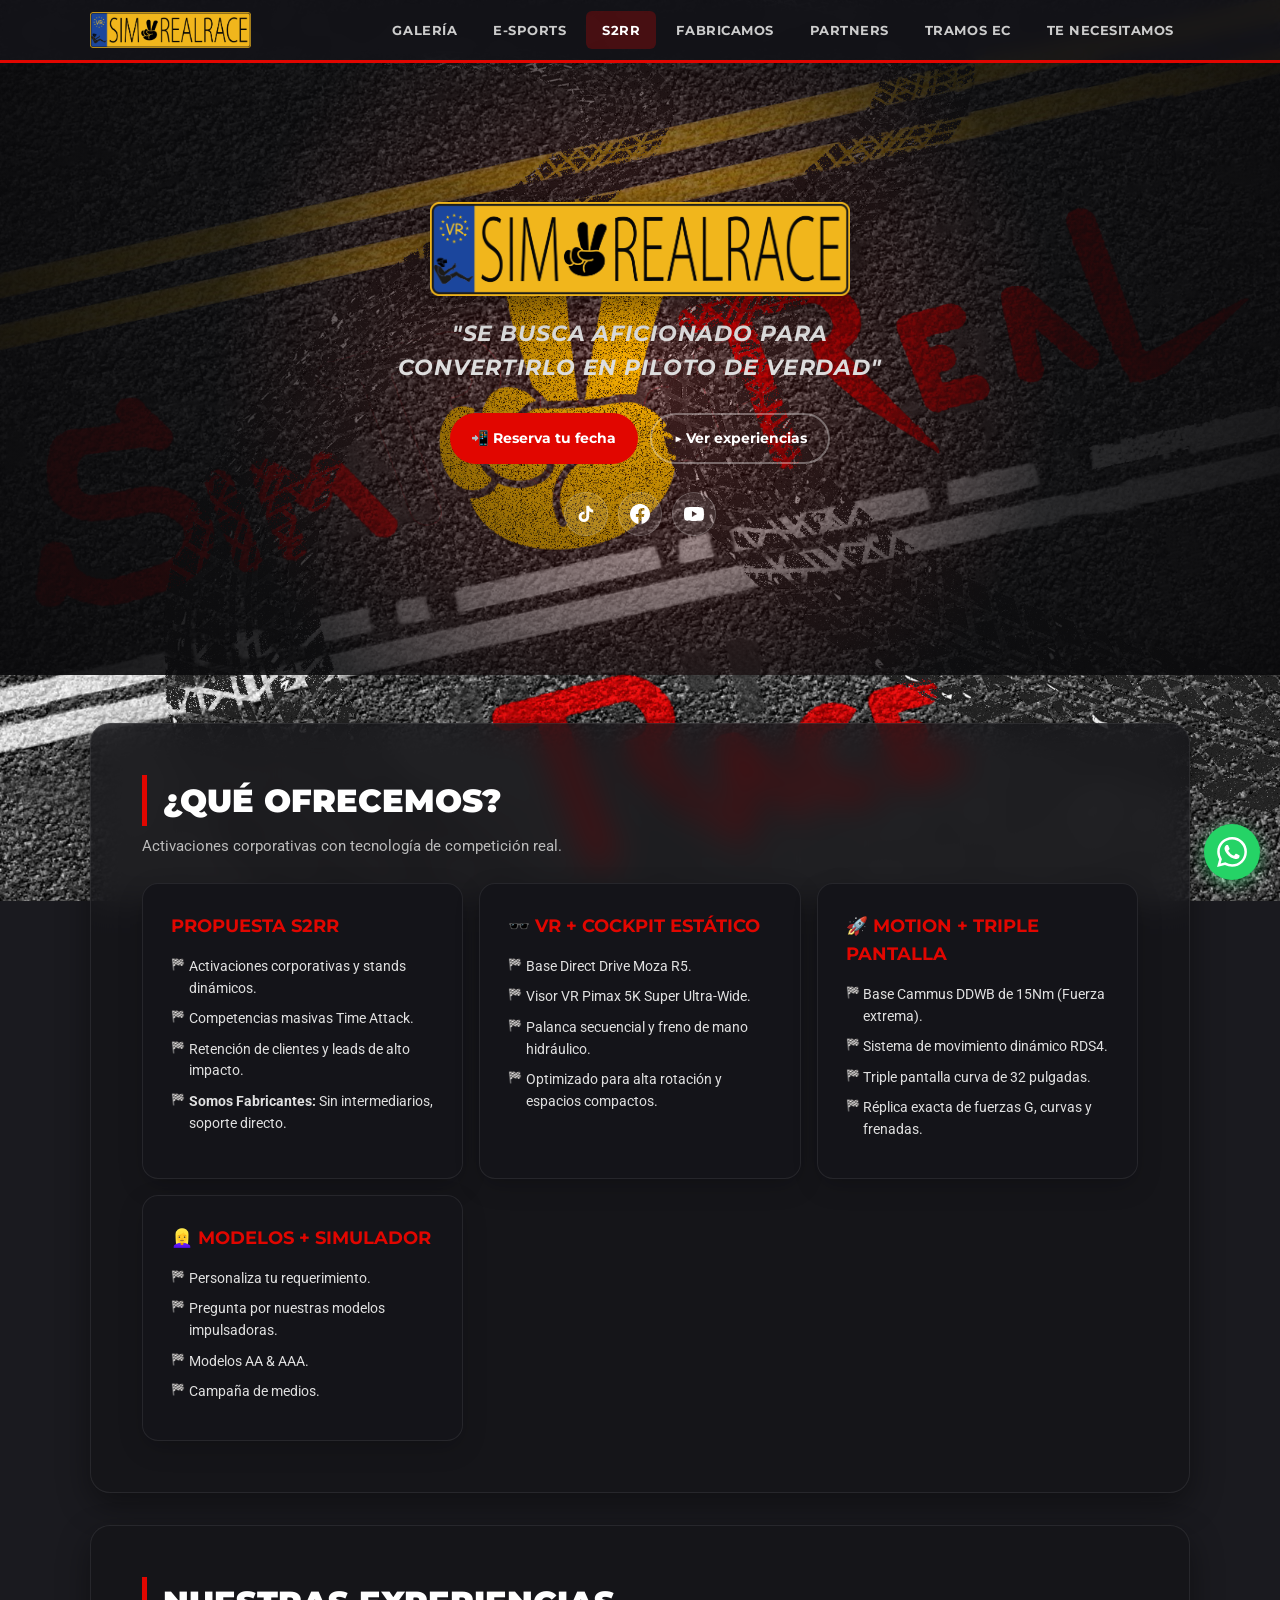
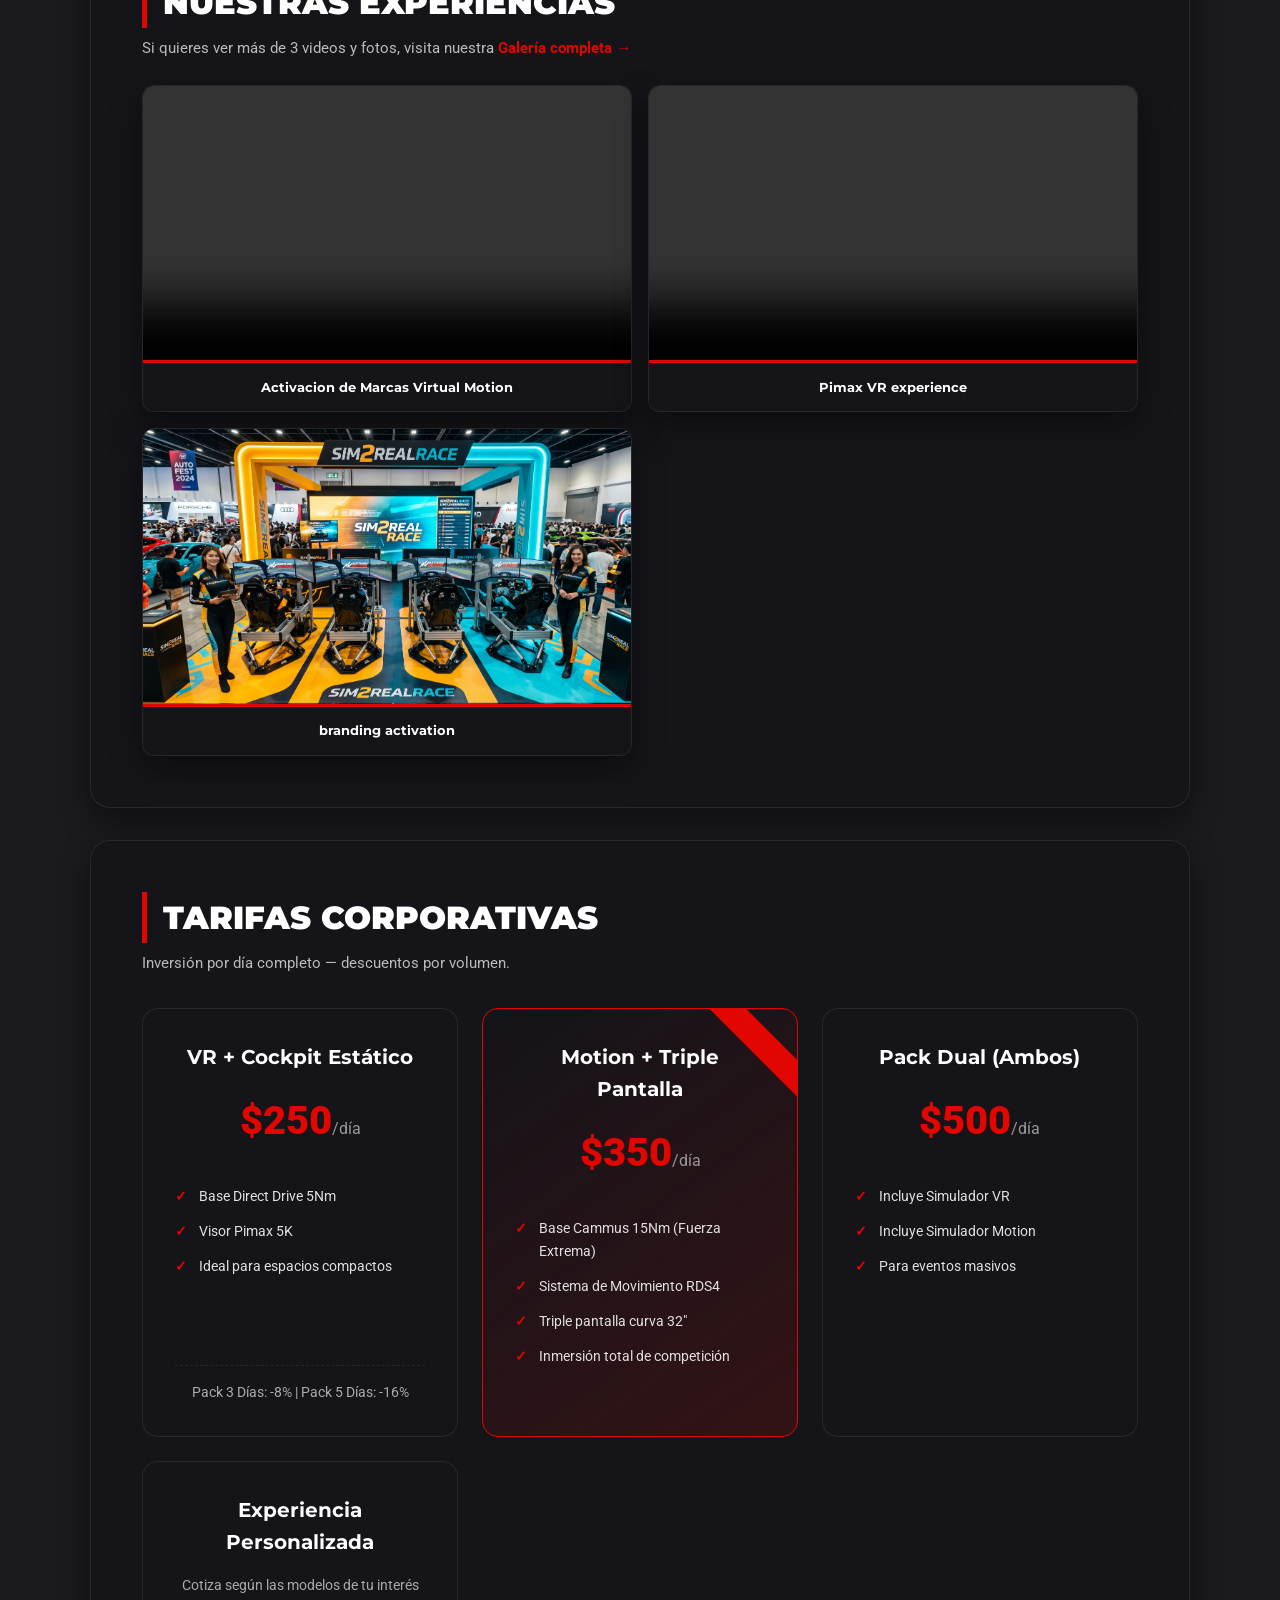
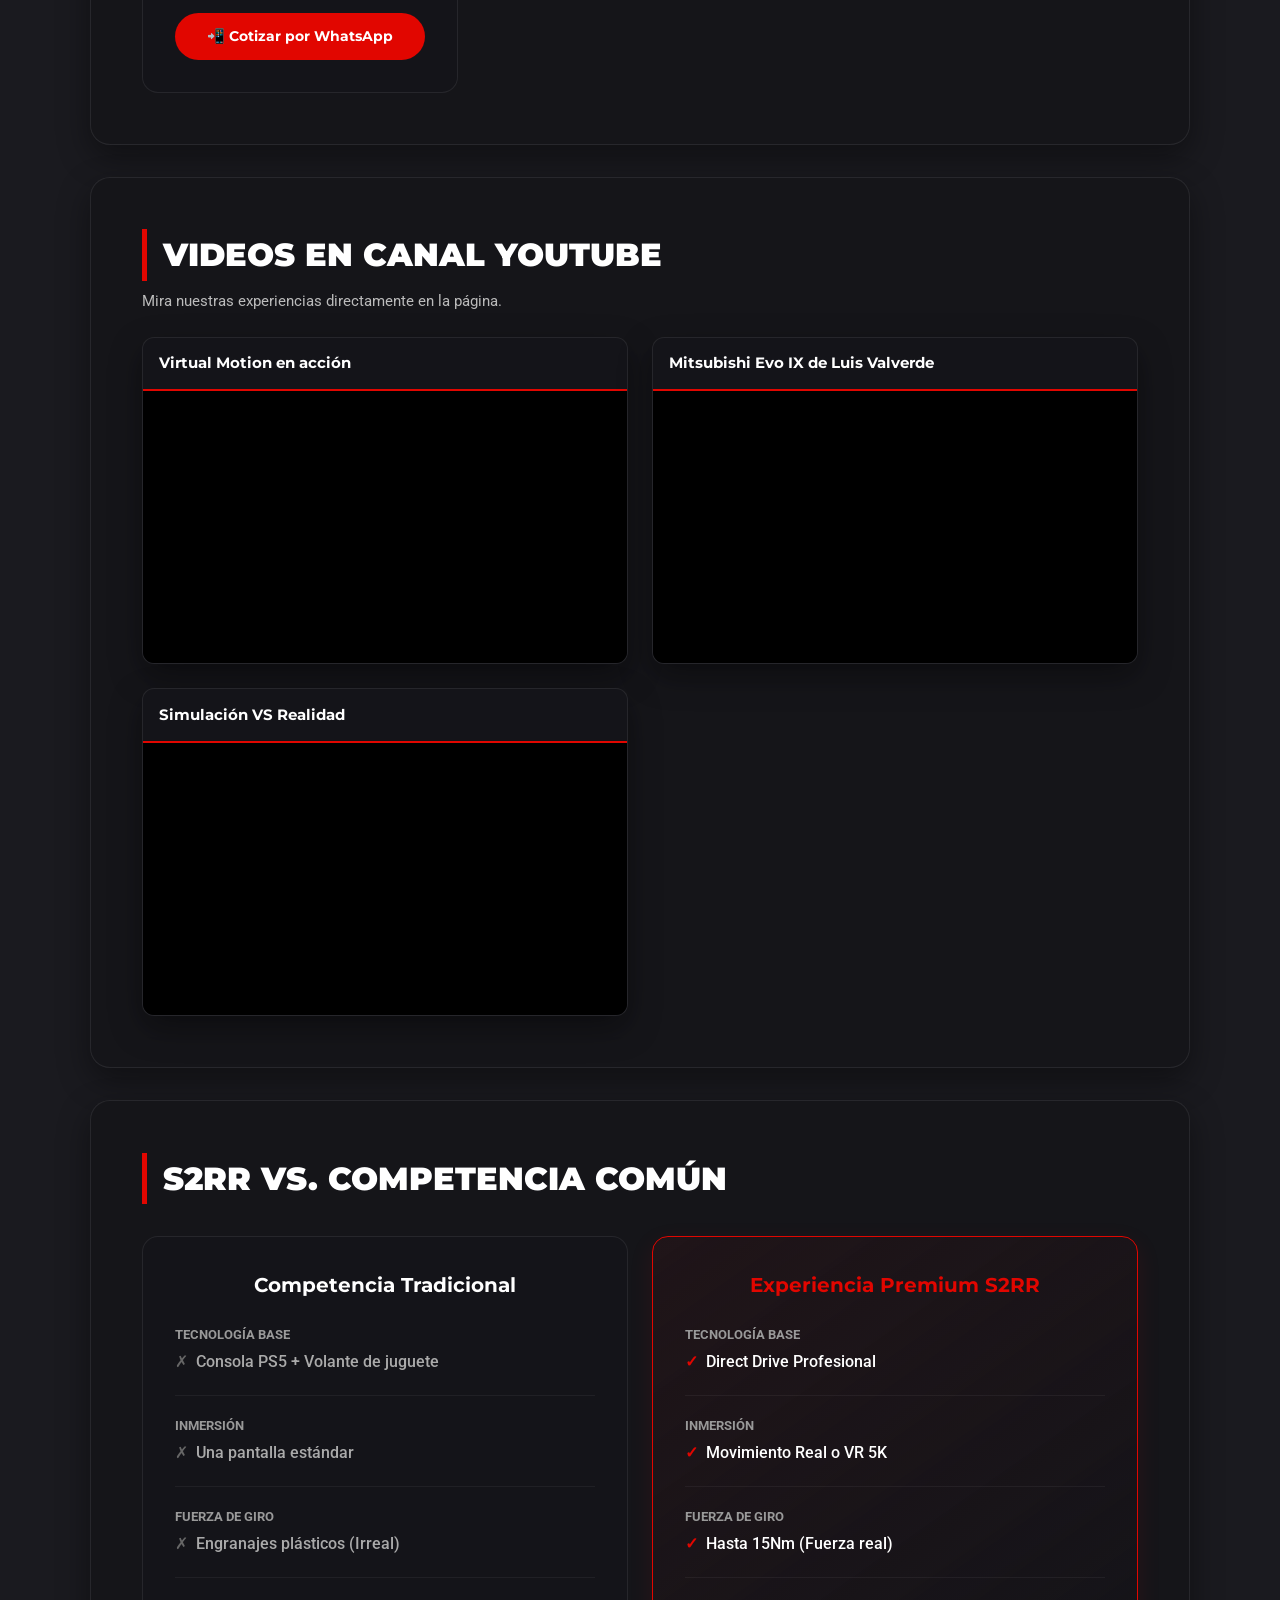
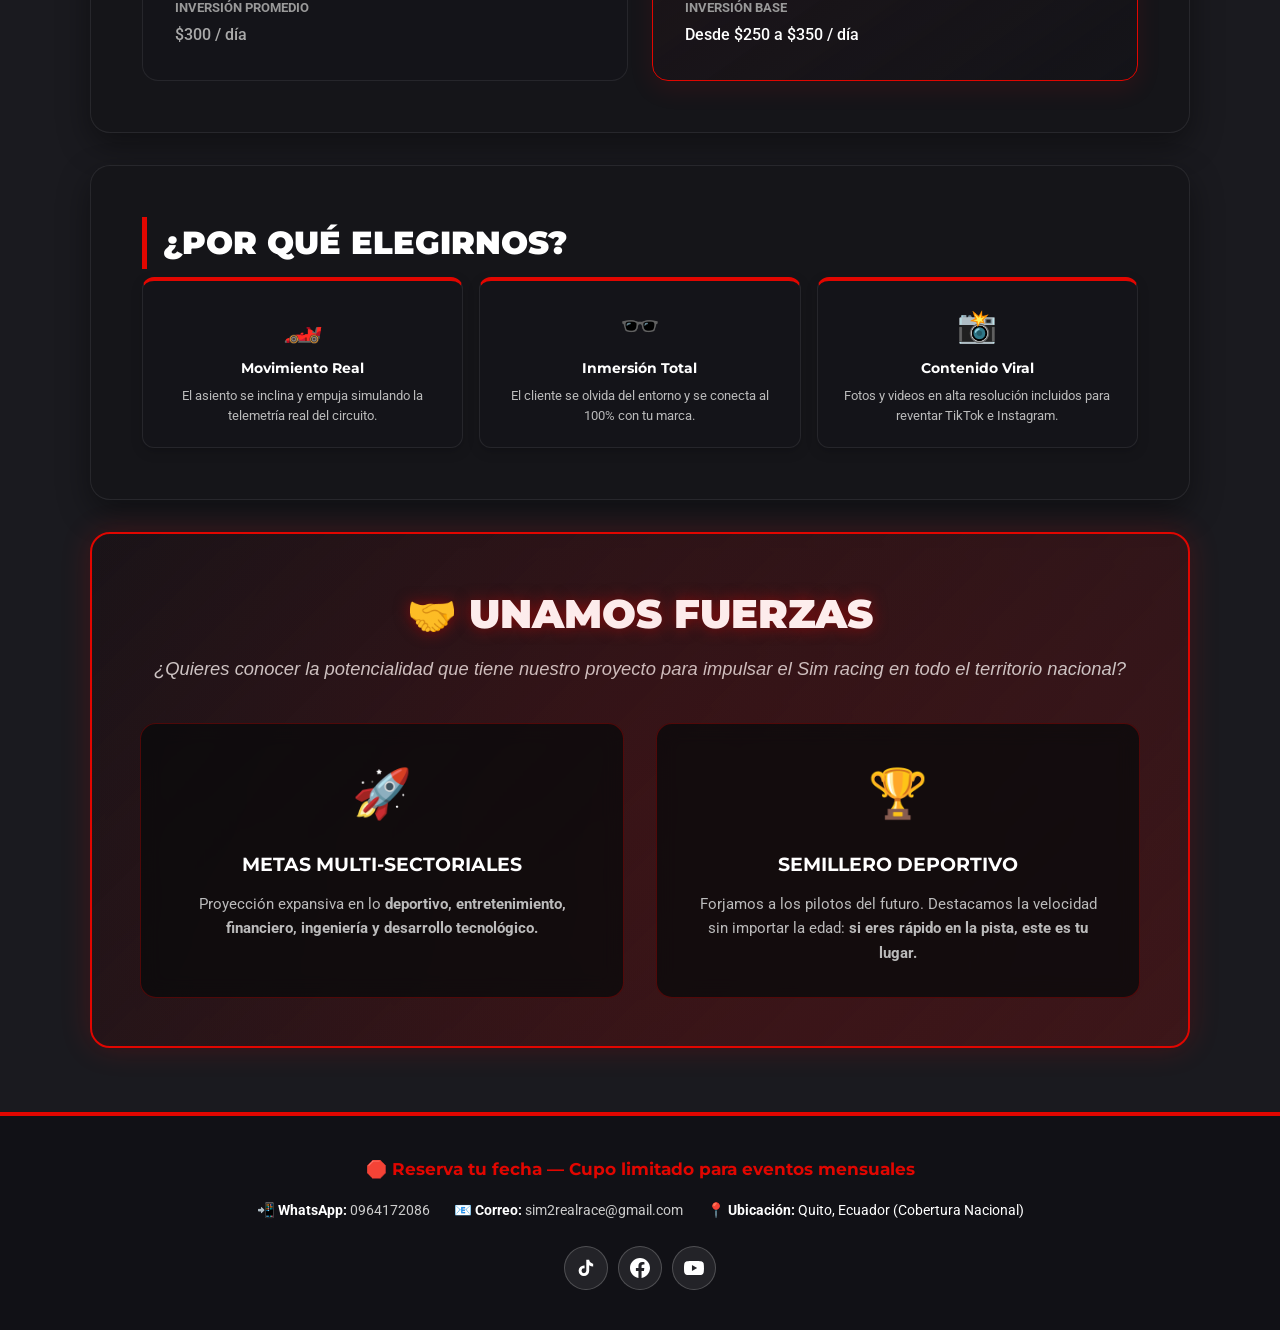
==== commit 467541f8: "Add new services, UNAMOS FUERZAS section, modelos gallery, Max Verstappen, WhatsApp button, and code" ====
--- a/index.html
+++ b/index.html
@@ -83,6 +83,15 @@
                                 <li>Réplica exacta de fuerzas G, curvas y frenadas.</li>
                             </ul>
                         </div>
+                        <div class="column-card reveal reveal-delay-3">
+                            <h3>👱‍♀️ MODELOS + SIMULADOR</h3>
+                            <ul>
+                                <li>Personaliza tu requerimiento.</li>
+                                <li>Pregunta por nuestras modelos impulsadoras.</li>
+                                <li>Modelos AA & AAA.</li>
+                                <li>Campaña de medios.</li>
+                            </ul>
+                        </div>
                     </div>
                 </div>
             </div>
@@ -136,6 +145,11 @@
                                 <li>Para eventos masivos</li>
                             </ul>
                         </div>
+                        <div class="pricing-card reveal reveal-delay-3" style="justify-content: center;">
+                            <h3 class="pricing-title">Experiencia Personalizada</h3>
+                            <p style="color:#aaa; font-size:0.9rem; margin-bottom:1rem;">Cotiza según las modelos de tu interés</p>
+                            <a class="btn btn-primary" href="https://wa.me/593964172086?text=Hola,%20deseo%20cotizar%20la%20Experiencia%20Personalizada%20con%20modelos" target="_blank" style="width:100%; justify-content:center;">📲 Cotizar por WhatsApp</a>
+                        </div>
                     </div>
                 </div>
             </div>
@@ -230,6 +244,31 @@
                             <div class="icon">📸</div>
                             <h4>Contenido Viral</h4>
                             <p>Fotos y videos en alta resolución incluidos para reventar TikTok e Instagram.</p>
+                        </div>
+                    </div>
+                </div>
+            </div>
+        </section>
+
+        <!-- Unamos Fuerzas -->
+        <section class="page-section" id="unamos-fuerzas">
+            <div class="container">
+                <div class="unamos-hero reveal">
+                    <div class="unamos-content">
+                        <h2 class="unamos-title">🤝 UNAMOS FUERZAS</h2>
+                        <p class="unamos-subtitle">¿Quieres conocer la potencialidad que tiene nuestro proyecto para impulsar el Sim racing en todo el territorio nacional?</p>
+                        
+                        <div class="unamos-grid">
+                            <div class="unamos-card">
+                                <div class="unamos-icon">🚀</div>
+                                <h4>Metas Multi-Sectoriales</h4>
+                                <p>Proyección expansiva en lo <strong>deportivo, entretenimiento, financiero, ingeniería y desarrollo tecnológico.</strong></p>
+                            </div>
+                            <div class="unamos-card">
+                                <div class="unamos-icon">🏆</div>
+                                <h4>Semillero Deportivo</h4>
+                                <p>Forjamos a los pilotos del futuro. Destacamos la velocidad sin importar la edad: <strong>si eres rápido en la pista, este es tu lugar.</strong></p>
+                            </div>
                         </div>
                     </div>
                 </div>
@@ -262,12 +301,11 @@
             const grid = document.getElementById('experience-grid');
             if (!grid || typeof GALLERY_MEDIA === 'undefined') return;
 
-            // Get all videos — autoplay both
-            const videos = GALLERY_MEDIA.filter(i => i.type === 'video');
-            // Get all photos — pick 2 randomly
-            const photos = GALLERY_MEDIA.filter(i => i.type === 'photo');
-            const shuffled = photos.sort(() => Math.random() - 0.5).slice(0, 2);
-            const items = [...videos, ...shuffled];
+            // Get specific videos
+            const videos = GALLERY_MEDIA.filter(i => i.type === 'video' && (i.src.includes('Activacion_de_Marcas_Virtual_Motion.mp4') || i.src.includes('Pimax VR experience.mp4')));
+            // Get specific photo
+            const photos = GALLERY_MEDIA.filter(i => i.type === 'photo' && i.src.includes('branding_activation.jpeg'));
+            const items = [...videos, ...photos];
 
             items.forEach(item => {
                 const card = document.createElement('article');
--- a/css/site.css
+++ b/css/site.css
@@ -274,7 +274,12 @@
     overflow: hidden;
 }
 
-.experience-square video,
+.experience-square video {
+    width: 100%;
+    height: 100%;
+    object-fit: contain;
+}
+
 .experience-square img {
     width: 100%;
     height: 100%;
@@ -442,7 +447,7 @@
 /* ── Services ── */
 .columns-grid {
     display: grid;
-    grid-template-columns: repeat(3, 1fr);
+    grid-template-columns: repeat(auto-fit, minmax(240px, 1fr));
     gap: 1rem;
 }
 
@@ -663,9 +668,9 @@
     padding: 1.25rem;
     border-radius: 12px;
     text-align: center;
-    border-top: 4px solid var(--rojo);
     box-shadow: 0 4px 12px rgba(0,0,0,.2);
     border: 1px solid var(--panel-border);
+    border-top: 4px solid var(--rojo);
 }
 
 .bullet-item .icon { font-size: 2rem; margin-bottom: .35rem; }
@@ -776,6 +781,94 @@
 .whatsapp-float:hover { transform: scale(1.1); }
 
 .whatsapp-float svg { width: 30px; height: 30px; fill: white; }
+
+/* ── Unamos Fuerzas ── */
+.unamos-hero {
+    background: linear-gradient(135deg, var(--oscuro-secundario) 0%, rgba(225, 6, 0, 0.15) 100%);
+    border: 2px solid var(--rojo);
+    border-radius: 20px;
+    padding: 3rem;
+    box-shadow: 0 0 30px rgba(225, 6, 0, 0.2);
+    position: relative;
+    overflow: hidden;
+}
+
+.unamos-hero::before {
+    content: '';
+    position: absolute;
+    top: -50%; left: -50%;
+    width: 200%; height: 200%;
+    background: radial-gradient(circle, rgba(225, 6, 0, 0.1) 0%, transparent 70%);
+    animation: rotateGlow 15s linear infinite;
+    pointer-events: none;
+}
+
+@keyframes rotateGlow {
+    0% { transform: rotate(0deg); }
+    100% { transform: rotate(360deg); }
+}
+
+.unamos-title {
+    font-family: 'Montserrat', sans-serif;
+    font-size: 2.5rem;
+    font-weight: 900;
+    color: var(--blanco);
+    text-transform: uppercase;
+    text-align: center;
+    margin-bottom: 0.5rem;
+    text-shadow: 0 0 15px rgba(225, 6, 0, 0.5);
+}
+
+.unamos-subtitle {
+    font-size: 1.15rem;
+    color: #ccc;
+    text-align: center;
+    margin-bottom: 2.5rem;
+    font-style: italic;
+}
+
+.unamos-grid {
+    display: grid;
+    grid-template-columns: repeat(auto-fit, minmax(280px, 1fr));
+    gap: 2rem;
+    position: relative;
+    z-index: 2;
+}
+
+.unamos-card {
+    background: rgba(10, 10, 12, 0.8);
+    border: 1px solid rgba(225, 6, 0, 0.3);
+    border-radius: 16px;
+    padding: 2rem;
+    text-align: center;
+    transition: transform 0.3s, box-shadow 0.3s;
+    backdrop-filter: blur(10px);
+}
+
+.unamos-card:hover {
+    transform: translateY(-5px);
+    box-shadow: 0 10px 25px rgba(225, 6, 0, 0.3);
+    border-color: var(--rojo);
+}
+
+.unamos-card .unamos-icon {
+    font-size: 3rem;
+    margin-bottom: 1rem;
+}
+
+.unamos-card h4 {
+    font-family: 'Montserrat', sans-serif;
+    color: var(--blanco);
+    font-size: 1.2rem;
+    margin-bottom: 0.75rem;
+    text-transform: uppercase;
+}
+
+.unamos-card p {
+    color: #bbb;
+    font-size: 0.95rem;
+    line-height: 1.6;
+}
 
 /* ── Responsive ── */
 @media (min-width: 769px) {
